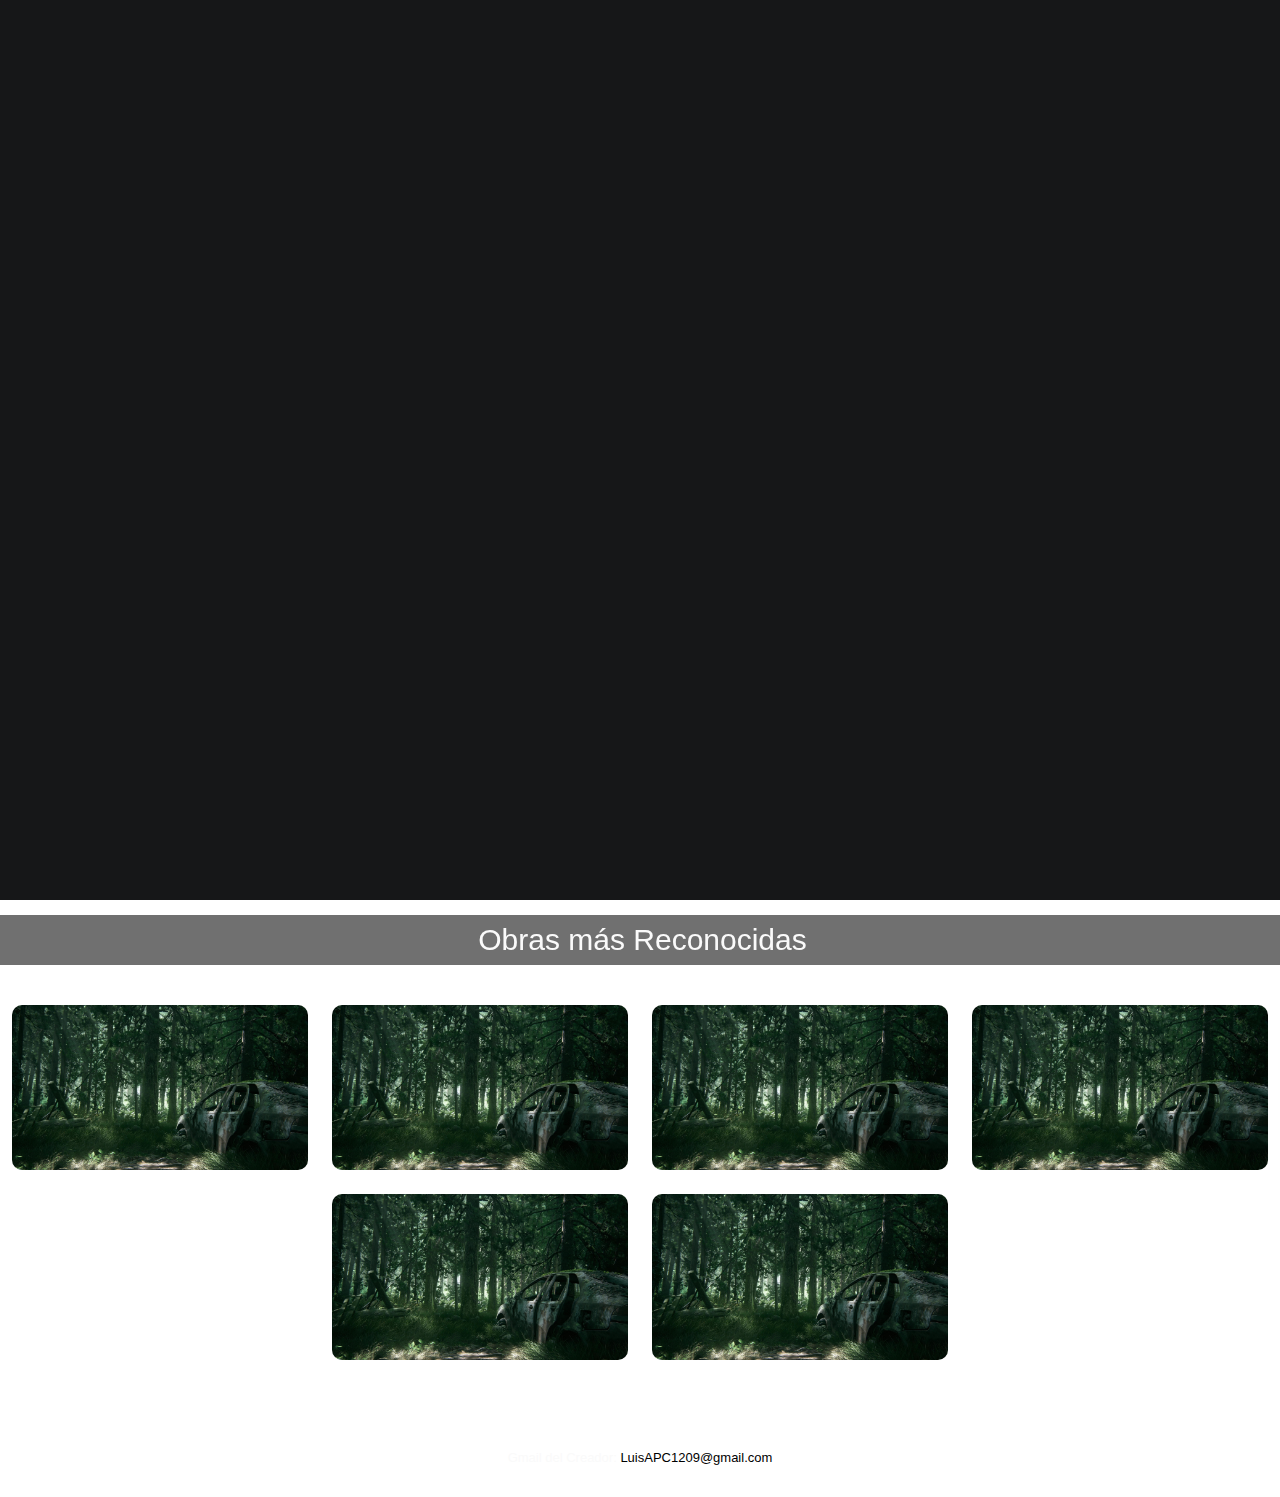
==== index.html @ 11286f30 "galeria 80/100" ====
<!DOCTYPE html>
<html lang="en">

<head>
  <meta charset="utf-8">
  <meta content="width=device-width, initial-scale=1.0" name="viewport">

  <title>Tomy P Miller</title>
  <meta content="" name="description">
  <meta content="" name="keywords">

  <!-- Favicons -->
  <link href="img/favicon.jpg" rel="icon">

  <!-- Google Fonts -->
  <link rel="preconnect" href="https://fonts.googleapis.com">
  <link rel="preconnect" href="https://fonts.gstatic.com" crossorigin>
  <link href="https://fonts.googleapis.com/css2?family=Open+Sans:ital,wght@0,300;0,400;0,500;0,600;0,700;1,300;1,400;1,600;1,700&family=Inter:ital,wght@0,300;0,400;0,500;0,600;0,700;1,300;1,400;1,500;1,600;1,700&family=Cardo:ital,wght@0,400;0,700;1,400&display=swap" rel="stylesheet">

  <!-- Vendor CSS Files -->
  <link href="assets/vendor/bootstrap/css/bootstrap.min.css" rel="stylesheet">
  <link href="assets/vendor/bootstrap-icons/bootstrap-icons.css" rel="stylesheet">
  <link href="assets/vendor/swiper/swiper-bundle.min.css" rel="stylesheet">
  <link href="assets/vendor/glightbox/css/glightbox.min.css" rel="stylesheet">
  <link href="assets/vendor/aos/aos.css" rel="stylesheet">

  <!-- Template Main CSS File -->
  <link href="assets/css/main.css" rel="stylesheet">


</head>

<body>

  <!-- ======= Header ======= -->
  <header id="header" class="header d-flex align-items-center fixed-top">
    <div class="container-fluid d-flex align-items-center justify-content-between">

      <a href="index.html" class="logo d-flex align-items-center  me-auto me-lg-0">
        <i class="bi bi-camera"></i>
        <h1>Tomy Prado Miller</h1>
      </a>

      <!-- navbar -->
      <nav id="navbar" class="navbar">
        <ul>
          <li><a href="sample-inner-page.html" class="active">Inicio</a></li>
          <li><a href="about.html">Sobre mí</a></li>
          <li><a href="contact.html">Contacto</a></li>
        </ul>
      </nav>
      <!-- fin navbar -->

      <div class="header-social-links">
        <a href="#" class="twitter"><i class="bi bi-twitter"></i></a>
        <a href="#" class="facebook"><i class="bi bi-facebook"></i></a>
        <a href="#" class="instagram"><i class="bi bi-instagram"></i></a>
        <a href="#" class="linkedin"><i class="bi bi-linkedin"></i></i></a>
      </div>
      <i class="mobile-nav-toggle mobile-nav-show bi bi-list"></i>
      

    </div>
  </header>
  <!-- End Header -->

  <main id="main" data-aos="fade" data-aos-delay="1500">

      <!-- ======= Hero Section ======= -->
  <section id="hero" class="hero d-flex flex-column justify-content-center align-items-center">
    <div class="container">
      <div class="row justify-content-center">
        <div class="col-lg-6 text-center">
          <h2>Soy <span>Tomy Miller</span> un fotografo profesional del Condado de Jackson</h2>
          <a href="contact.html" class="btn-get-started">Ver mi Contacto</a>
        </div>
      </div>
    </div>
  </section>
  <!-- End Hero Section -->
  <br>
  <div class="block-link">
    Galería
  </div>


  <!-- cards con imagenes -->

  <section id="gallery" class="gallery">
    <div class="container-fluid">

      <div class="row gy-4 justify-content-center">

        <div class="col-xl-3 col-lg-4 col-md-6">
          <div class="gallery-item h-100">
            <img src="img/fotos/1.jpg" class="img-fluid" alt="">
            <div class="gallery-links d-flex align-items-center justify-content-center">
              <a href="assets/img/gallery/gallery-1.jpg" title="Gallery 1" class="glightbox preview-link"><h2>Naturaleza</h2></a>
              <a href="gallery-single.html" class="details-link"><i class="bi bi-link-45deg"></i></a>
            </div>
          </div>
        </div>
        <!-- End Gallery Item -->
        
        <div class="col-xl-3 col-lg-4 col-md-6">
          <div class="gallery-item h-100">
            <img src="img/fotos/tlou.jpeg" class="img-fluid" alt="">
            <div class="gallery-links d-flex align-items-center justify-content-center">
              <a href="assets/img/gallery/gallery-1.jpg" title="Gallery 1" class="glightbox preview-link"><h2>Personas</h2></a>
              <a href="gallery-single.html" class="details-link"><i class="bi bi-link-45deg"></i></a>
            </div>
          </div>
        </div>
        <!-- End Gallery Item -->

        <div class="col-xl-3 col-lg-4 col-md-6">
          <div class="gallery-item h-100">
            <img src="img/fotos/4.jpg" class="img-fluid" alt="">
            <div class="gallery-links d-flex align-items-center justify-content-center">
              <a href="assets/img/gallery/gallery-1.jpg" title="Gallery 1" class="glightbox preview-link"><h2>Arquitectura</h2></a>
              <a href="gallery-single.html" class="details-link"><i class="bi bi-link-45deg"></i></a>
            </div>
          </div>
        </div>
        <!-- End Gallery Item -->


        <div class="col-xl-3 col-lg-4 col-md-6">
          <div class="gallery-item h-100">
            <img src="img/fotos/animal.png" class="img-fluid" alt="">
            <div class="gallery-links d-flex align-items-center justify-content-center">
              <a href="assets/img/gallery/gallery-1.jpg" title="Gallery 1" class="glightbox preview-link"><h2>Animales</h2></a>
              <a href="gallery-single.html" class="details-link"><i class="bi bi-link-45deg"></i></a>
            </div>
          </div>
        </div>
        <!-- End Gallery Item -->

        <div class="col-xl-3 col-lg-4 col-md-6">
          <div class="gallery-item h-100">
            <img src="img/fotos/deporte.jpg" class="img-fluid" alt="">
            <div class="gallery-links d-flex align-items-center justify-content-center">
              <a href="assets/img/gallery/gallery-1.jpg" title="Gallery 1" class="glightbox preview-link"><h2>Deportes</h2></a>
              <a href="gallery-single.html" class="details-link"><i class="bi bi-link-45deg"></i></a>
            </div>
          </div>
        </div>
        <!-- End Gallery Item -->

        <div class="col-xl-3 col-lg-4 col-md-6">
          <div class="gallery-item h-100">
            <img src="img/fotos/3.jpg" class="img-fluid" alt="">
            <div class="gallery-links d-flex align-items-center justify-content-center">
              <a href="assets/img/gallery/gallery-1.jpg" title="Gallery 1" class="glightbox preview-link"><h2>Viajes</h2></a>
              <a href="gallery-single.html" class="details-link"><i class="bi bi-link-45deg"></i></a>
            </div>
          </div>
        </div>
        <!-- End Gallery Item -->

        <div class="col-xl-3 col-lg-4 col-md-6">
          <div class="gallery-item h-100">
            <img src="img/fotos/2.png" class="img-fluid" alt="">
            <div class="gallery-links d-flex align-items-center justify-content-center">
              <a href="assets/img/gallery/gallery-1.jpg" title="Gallery 1" class="glightbox preview-link"><h2>Países</h2></a>
              <a href="gallery-single.html" class="details-link"><i class="bi bi-link-45deg"></i></a>
            </div>
          </div>
        </div>
        <!-- End Gallery Item -->

        <div class="col-xl-3 col-lg-4 col-md-6">
          <div class="gallery-item h-100">
            <img src="img/fotos/musica.jpg" class="img-fluid" alt="">
            <div class="gallery-links d-flex align-items-center justify-content-center">
              <a href="assets/img/gallery/gallery-1.jpg" title="Gallery 1" class="glightbox preview-link"><h2>Música</h2></a>
              <a href="gallery-single.html" class="details-link"><i class="bi bi-link-45deg"></i></a>
            </div>
          </div>
        </div>
        <!-- End Gallery Item -->


    </div>
  </section>

  <br>
  <div class="block-link">
    Obras más Reconocidas
  </div>


  <!-- cards con imagenes -->

  <section id="gallery" class="gallery">
    <div class="container-fluid">

      <div class="row gy-4 justify-content-center">

        <div class="col-xl-3 col-lg-4 col-md-6">
          <div class="gallery-item h-100">
            <img src="img/fotos/1.jpg" class="img-fluid" alt="">
            <div class="gallery-links d-flex align-items-center justify-content-center">
              <a href="assets/img/gallery/gallery-1.jpg" title="Gallery 1" class="glightbox preview-link"><h2>Naturaleza</h2></a>
              <a href="gallery-single.html" class="details-link"><i class="bi bi-link-45deg"></i></a>
            </div>
          </div>
        </div>
        <!-- End Gallery Item -->

        <div class="col-xl-3 col-lg-4 col-md-6">
          <div class="gallery-item h-100">
            <img src="img/fotos/1.jpg" class="img-fluid" alt="">
            <div class="gallery-links d-flex align-items-center justify-content-center">
              <a href="assets/img/gallery/gallery-1.jpg" title="Gallery 1" class="glightbox preview-link"><h2>Naturaleza</h2></a>
              <a href="gallery-single.html" class="details-link"><i class="bi bi-link-45deg"></i></a>
            </div>
          </div>
        </div>
        <!-- End Gallery Item -->

        <div class="col-xl-3 col-lg-4 col-md-6">
          <div class="gallery-item h-100">
            <img src="img/fotos/1.jpg" class="img-fluid" alt="">
            <div class="gallery-links d-flex align-items-center justify-content-center">
              <a href="assets/img/gallery/gallery-1.jpg" title="Gallery 1" class="glightbox preview-link"><h2>Naturaleza</h2></a>
              <a href="gallery-single.html" class="details-link"><i class="bi bi-link-45deg"></i></a>
            </div>
          </div>
        </div>
        <!-- End Gallery Item -->


        <div class="col-xl-3 col-lg-4 col-md-6">
          <div class="gallery-item h-100">
            <img src="img/fotos/1.jpg" class="img-fluid" alt="">
            <div class="gallery-links d-flex align-items-center justify-content-center">
              <a href="assets/img/gallery/gallery-1.jpg" title="Gallery 1" class="glightbox preview-link"><h2>Naturaleza</h2></a>
              <a href="gallery-single.html" class="details-link"><i class="bi bi-link-45deg"></i></a>
            </div>
          </div>
        </div>
        <!-- End Gallery Item -->

        <div class="col-xl-3 col-lg-4 col-md-6">
          <div class="gallery-item h-100">
            <img src="img/fotos/1.jpg" class="img-fluid" alt="">
            <div class="gallery-links d-flex align-items-center justify-content-center">
              <a href="assets/img/gallery/gallery-1.jpg" title="Gallery 1" class="glightbox preview-link"><h2>Naturaleza</h2></a>
              <a href="gallery-single.html" class="details-link"><i class="bi bi-link-45deg"></i></a>
            </div>
          </div>
        </div>
        <!-- End Gallery Item -->

        <div class="col-xl-3 col-lg-4 col-md-6">
          <div class="gallery-item h-100">
            <img src="img/fotos/1.jpg" class="img-fluid" alt="">
            <div class="gallery-links d-flex align-items-center justify-content-center">
              <a href="assets/img/gallery/gallery-1.jpg" title="Gallery 1" class="glightbox preview-link"><h2>Naturaleza</h2></a>
              <a href="gallery-single.html" class="details-link"><i class="bi bi-link-45deg"></i></a>
            </div>
          </div>
        </div>
        <!-- End Gallery Item -->


    </div>
  </section>





  <!-- fincards con imagenes -->
  </main><!-- End #main -->

  <!-- ======= Footer ======= -->
  <footer id="footer" class="footer">
    <div class="container">
      <div class="copyright">
        &copy; Copyright <strong><span>Luis Prado</span></strong>. All Rights Reserved
      </div>
      <div class="credits">
       
        Gmail del Creador: <a href="https://mail.google.com/mail/u/0/#inbox">LuisAPC1209@gmail.com</a>
      </div>
    </div>
  </footer>
  <!-- End Footer -->

  <a href="#" class="scroll-top d-flex align-items-center justify-content-center"><i class="bi bi-arrow-up-short"></i></a>

  <div id="preloader">
    <div class="line"></div>
  </div>

  <!-- Vendor JS Files -->
  <script src="assets/vendor/bootstrap/js/bootstrap.bundle.min.js"></script>
  <script src="assets/vendor/swiper/swiper-bundle.min.js"></script>
  <script src="assets/vendor/glightbox/js/glightbox.min.js"></script>
  <script src="assets/vendor/aos/aos.js"></script>
  <script src="assets/vendor/php-email-form/validate.js"></script>

  <!-- Template Main JS File -->
  <script src="assets/js/main.js"></script>

</body>

</html>
---- assets/css/main.css ----
* { 
  margin: 0;
  padding: 0;
  box-sizing: border-box;
  font-family: 'Poppins', sans-serif;
}



/* Fonts */
:root {
  --font-default: "Open Sans", system-ui, -apple-system, "Segoe UI", Roboto, "Helvetica Neue", Arial, "Noto Sans", "Liberation Sans", sans-serif, "Apple Color Emoji", "Segoe UI Emoji", "Segoe UI Symbol", "Noto Color Emoji";
  --font-primary: "Inter", sans-serif;
  --font-secondary: "Cardo", sans-serif;
}

/* Colors */
:root {
  --color-default: #fafafa;
  --color-primary: #27a776;
  --color-secondary: #161718;
}

/* Smooth scroll behavior */
:root {
  scroll-behavior: smooth;
}

/*--------------------------------------------------------------
# General
--------------------------------------------------------------*/
body {
  font-family: var(--font-default);
  color: var(--color-default);
background-image: url('https://i.pinimg.com/originals/b1/7c/e1/b17ce1674f43b558a55ddbb339c5fb97.jpg');  
  background-size: cover;
  background-attachment: fixed;
 
}

a {
  color: black;
  text-decoration: none;
}

a:hover {
  color: rgb(90, 90, 90);
  text-decoration: none;
}

h1,
h2,
h3,
h4,
h5,
h6 {
  font-family: var(--font-primary);
}

/*--------------------------------------------------------------
# Sections & Section Header
--------------------------------------------------------------*/
.section-header {
  padding-bottom: 40px;
}

.section-header h2 {
  font-size: 14px;
  font-weight: 500;
  padding: 0;
  line-height: 1px;
  margin: 0 0 5px 0;
  letter-spacing: 2px;
  text-transform: uppercase;
  color: rgba(255, 255, 255, 0.6);
  font-family: var(--font-primary);
}

.section-header h2::after {
  content: "";
  width: 120px;
  height: 1px;
  display: inline-block;
  background: #5bd9a9;
  margin: 4px 10px;
}

.section-header p {
  margin: 0;
  margin: 0;
  font-size: 36px;
  font-weight: 700;
  font-family: var(--font-secondary);
  color: #fff;
}

/*--------------------------------------------------------------
# Page Header
--------------------------------------------------------------*/
.page-header {
  padding: 120px 0 60px 0;
  min-height: 30vh;
  position: relative;
}

.page-header h2 {
  font-size: 56px;
  font-weight: 500;
  color: #fff;
  font-family: var(--font-secondary);
}

@media (max-width: 768px) {
  .page-header h2 {
    font-size: 36px;
  }
}

.page-header p {
  color: rgba(255, 255, 255, 0.8);
}

.page-header .cta-btn {
  font-family: var(--font-primary);
  font-weight: 400;
  font-size: 14px;
  display: inline-block;
  padding: 12px 40px;
  border-radius: 4px;
  letter-spacing: 1px;
  text-transform: uppercase;
  transition: 0.3s;
  color: #fff;
  background: var(--color-primary);
}

.page-header .cta-btn:hover {
  background: #2cbc85;
}

/*--------------------------------------------------------------
# Scroll top button
--------------------------------------------------------------*/
.scroll-top {
  position: fixed;
  visibility: hidden;
  opacity: 0;
  right: 15px;
  bottom: -15px;
  z-index: 99999;
  background: var(--color-primary);
  width: 44px;
  height: 44px;
  border-radius: 50px;
  transition: all 0.4s;
}

.scroll-top i {
  font-size: 24px;
  color: #fff;
  line-height: 0;
}

.scroll-top:hover {
  background: rgba(39, 167, 118, 0.8);
  color: #fff;
}

.scroll-top.active {
  visibility: visible;
  opacity: 1;
  bottom: 15px;
}

/*--------------------------------------------------------------
# Preloader
--------------------------------------------------------------*/
#preloader {
  display: flex;
  position: fixed;
  inset: 0;
  width: 100%;
  height: 100vh;
  z-index: 99999;
}

#preloader:before,
#preloader:after {
  content: "";
  background-color: var(--color-secondary);
  position: absolute;
  inset: 0;
  width: 50%;
  height: 100%;
  transition: all 0.3s ease 0s;
  z-index: -1;
}

#preloader:after {
  left: auto;
  right: 0;
}

#preloader .line {
  position: relative;
  overflow: hidden;
  margin: auto;
  width: 1px;
  height: 280px;
  transition: all 0.8s ease 0s;
}

#preloader .line:before {
  content: "";
  position: absolute;
  background-color: #fff;
  left: 0;
  top: 50%;
  width: 1px;
  height: 0%;
  transform: translateY(-50%);
  -webkit-animation: lineincrease 1000ms ease-in-out 0s forwards;
  animation: lineincrease 1000ms ease-in-out 0s forwards;
}

#preloader .line:after {
  content: "";
  position: absolute;
  background-color: #999;
  left: 0;
  top: 0;
  width: 1px;
  height: 100%;
  transform: translateY(-100%);
  -webkit-animation: linemove 1200ms linear 0s infinite;
  animation: linemove 1200ms linear 0s infinite;
  -webkit-animation-delay: 2000ms;
  animation-delay: 2000ms;
}

#preloader.loaded .line {
  opacity: 0;
  height: 100% !important;
}

#preloader.loaded .line:after {
  opacity: 0;
}

#preloader.loaded:before,
#preloader.loaded:after {
  -webkit-animation: preloaderfinish 300ms ease-in-out 500ms forwards;
  animation: preloaderfinish 300ms ease-in-out 500ms forwards;
}

@-webkit-keyframes lineincrease {
  0% {
    height: 0%;
  }

  100% {
    height: 100%;
  }
}

@keyframes lineincrease {
  0% {
    height: 0%;
  }

  100% {
    height: 100%;
  }
}

@-webkit-keyframes linemove {
  0% {
    transform: translateY(200%);
  }

  100% {
    transform: translateY(-100%);
  }
}

@keyframes linemove {
  0% {
    transform: translateY(200%);
  }

  100% {
    transform: translateY(-100%);
  }
}

@-webkit-keyframes preloaderfinish {
  0% {
    width: 5 0%;
  }

  100% {
    width: 0%;
  }
}

@keyframes preloaderfinish {
  0% {
    width: 5 0%;
  }

  100% {
    width: 0%;
  }
}

/*--------------------------------------------------------------
# Header
--------------------------------------------------------------*/
.header {
  transition: all 0.5s;
  z-index: 997;
  padding: 30px 0;
  background-color: #000000;
}

.header .logo {
  transition: 0.3s;
  color: #27a776;
}

.header .logo img {
  max-height: 40px;
  margin-right: 8px;
}

.header .logo h1 {
  font-size: 32px;
  margin: 0;
  font-weight: 400;
  color: #fff;
  font-family: var(--font-secondary);
}

.header .logo i {
  font-size: 32px;
  margin-right: 8px;
  line-height: 0;
}

@media (max-width: 575px) {
  .header .logo h1 {
    font-size: 26px;
  }

  .header .logo i {
    font-size: 24px;
  }
}

.header .header-social-links {
  padding-right: 15px;
}

.header .header-social-links a {
  color: rgba(255, 255, 255, 0.5);
  padding-left: 15px;
  display: inline-block;
  line-height: 0px;
  transition: 0.3s;
  font-size: 16px;
}

.header .header-social-links a:hover {
  color: #fff;
}

@media (max-width: 575px) {
  .header .header-social-links a {
    padding-left: 5px;
  }
}

/*--------------------------------------------------------------
# Desktop Navigation
--------------------------------------------------------------*/
@media (min-width: 1280px) {
  .navbar {
    padding: 0;
  }

  .navbar ul {
    margin: 0;
    padding: 0;
    display: flex;
    list-style: none;
    align-items: center;
  }

  .navbar li {
    position: relative;
  }

  .navbar a,
  .navbar a:focus {
    display: flex;
    align-items: center;
    justify-content: space-between;
    padding: 10px 0 10px 30px;
    font-family: var(--font-primary);
    text-transform: uppercase;
    letter-spacing: 1px;
    font-size: 13px;
    font-weight: 400;
    color: rgba(255, 255, 255, 0.5);
    white-space: nowrap;
    transition: 0.3s;
  }

  .navbar a i,
  .navbar a:focus i {
    font-size: 12px;
    line-height: 0;
    margin-left: 5px;
  }

  .navbar a:hover,
  .navbar .active,
  .navbar .active:focus,
  .navbar li:hover>a {
    color: #fff;
  }

  .navbar .dropdown ul {
    display: block;
    position: absolute;
    left: 14px;
    top: calc(100% + 30px);
    margin: 0;
    padding: 10px 0;
    z-index: 99;
    opacity: 0;
    visibility: hidden;
    background: var(--color-secondary);
    transition: 0.3s;
    border-radius: 4px;
  }

  .navbar .dropdown ul li {
    min-width: 200px;
  }

  .navbar .dropdown ul a {
    padding: 10px 20px;
    font-size: 15px;
    text-transform: none;
    font-weight: 400;
  }

  .navbar .dropdown ul a i {
    font-size: 12px;
  }

  .navbar .dropdown ul a:hover,
  .navbar .dropdown ul .active:hover,
  .navbar .dropdown ul li:hover>a {
    color: #fff;
  }

  .navbar .dropdown:hover>ul {
    opacity: 1;
    top: 100%;
    visibility: visible;
  }

  .navbar .dropdown .dropdown ul {
    top: 0;
    left: calc(100% - 30px);
    visibility: hidden;
  }

  .navbar .dropdown .dropdown:hover>ul {
    opacity: 1;
    top: 0;
    left: 100%;
    visibility: visible;
  }
}

@media (min-width: 1280px) and (max-width: 1366px) {
  .navbar .dropdown .dropdown ul {
    left: -90%;
  }

  .navbar .dropdown .dropdown:hover>ul {
    left: -100%;
  }
}

@media (min-width: 1280px) {

  .mobile-nav-show,
  .mobile-nav-hide {
    display: none;
  }
}

/*--------------------------------------------------------------
# Mobile Navigation
--------------------------------------------------------------*/
@media (max-width: 1279px) {
  .navbar {
    position: fixed;
    top: 0;
    right: -100%;
    width: 100%;
    max-width: 400px;
    bottom: 0;
    transition: 0.3s;
    z-index: 9997;
  }

  .navbar ul {
    position: absolute;
    inset: 0;
    padding: 50px 0 10px 0;
    margin: 0;
    background: rgba(0, 0, 0, 0.9);
    overflow-y: auto;
    transition: 0.3s;
    z-index: 9998;
  }

  .navbar a,
  .navbar a:focus {
    display: flex;
    align-items: center;
    justify-content: space-between;
    padding: 10px 20px;
    font-family: var(--font-primary);
    font-size: 13px;
    text-transform: uppercase;
    font-weight: 400;
    color: rgba(255, 255, 255, 0.5);
    letter-spacing: 1px;
    white-space: nowrap;
    transition: 0.3s;
  }

  .navbar a i,
  .navbar a:focus i {
    font-size: 12px;
    line-height: 0;
    margin-left: 5px;
  }

  .navbar a:hover,
  .navbar .active,
  .navbar .active:focus,
  .navbar li:hover>a {
    color: #fff;
  }

  .navbar .dropdown ul,
  .navbar .dropdown .dropdown ul {
    position: static;
    display: none;
    padding: 10px 0;
    margin: 10px 20px;
    transition: all 0.5s ease-in-out;
    border: 1px solid black;
  }

  .navbar .dropdown>.dropdown-active,
  .navbar .dropdown .dropdown>.dropdown-active {
    display: block;
  }

  .mobile-nav-show {
    color: #fff;
    font-size: 28px;
    cursor: pointer;
    line-height: 0;
    transition: 0.5s;
    z-index: 9999;
    margin: 0 10px 0 10px;
  }

  .mobile-nav-hide {
    color: #fff;
    font-size: 32px;
    cursor: pointer;
    line-height: 0;
    transition: 0.5s;
    position: fixed;
    right: 20px;
    top: 20px;
    z-index: 9999;
  }

  .mobile-nav-active {
    overflow: hidden;
  }

  .mobile-nav-active .navbar {
    right: 0;
  }

  .mobile-nav-active .navbar:before {
    content: "";
    position: fixed;
    inset: 0;
    background: rgba(22, 23, 24, 0.8);
    z-index: 9996;
  }
}

/*--------------------------------------------------------------
# About Section
--------------------------------------------------------------*/
.about .content h2 {
  font-weight: 700;
  font-size: 24px;
  color: var(--color-primary);
}

.about .content ul {
  list-style: none;
  padding: 0;
}

.about .content ul li {
  margin-bottom: 20px;
  display: flex;
  align-items: center;
}

.about .content ul strong {
  margin-right: 10px;
}

.about .content ul i {
  font-size: 16px;
  margin-right: 5px;
  color: var(--color-primary);
  line-height: 0;
}

/*--------------------------------------------------------------
# Testimonials Section
--------------------------------------------------------------*/
.testimonials {
  margin-top: 80px;
}

.testimonials .testimonial-item {
  box-sizing: content-box;
  padding: 30px;
  margin: 40px 30px;
  background: var(--color-secondary);
  min-height: 320px;
  display: flex;
  flex-direction: column;
  text-align: center;
  transition: 0.3s;
}

.testimonials .testimonial-item .stars {
  margin-bottom: 15px;
}

.testimonials .testimonial-item .stars i {
  color: #ffc107;
  margin: 0 1px;
}

.testimonials .testimonial-item .testimonial-img {
  width: 90px;
  border-radius: 50%;
  border: 5px solid #474a4d;
  margin: 0 auto;
}

.testimonials .testimonial-item h3 {
  font-size: 18px;
  font-weight: bold;
  margin: 10px 0 5px 0;
  color: #fff;
}

.testimonials .testimonial-item h4 {
  font-size: 14px;
  color: rgba(255, 255, 255, 0.5);
  margin: 0;
}

.testimonials .testimonial-item p {
  font-style: italic;
  margin: 0 auto 15px auto;
}

.testimonials .swiper-pagination {
  margin-top: 20px;
  position: relative;
}

.testimonials .swiper-pagination .swiper-pagination-bullet {
  width: 12px;
  height: 12px;
  background-color: rgba(255, 255, 255, 0.2);
  opacity: 1;
}

.testimonials .swiper-pagination .swiper-pagination-bullet-active {
  background-color: rgba(255, 255, 255, 0.5);
}

.testimonials .swiper-slide {
  opacity: 0.3;
}

@media (max-width: 1199px) {
  .testimonials .swiper-slide-active {
    opacity: 1;
  }

  .testimonials .swiper-pagination {
    margin-top: 0;
  }

  .testimonials .testimonial-item {
    margin: 40px 20px;
  }
}

@media (min-width: 1200px) {
  .testimonials .swiper-slide-next {
    opacity: 1;
    transform: scale(1.12);
  }
}

/*--------------------------------------------------------------
# Pricing Section
--------------------------------------------------------------*/



.gallery {
  margin-top: 40px;
}

.gallery .gallery-item {
  position: relative;
  overflow: hidden;
  border-radius: 10px;
}

.gallery .gallery-item img {
  transition: 0.3s;
}

.gallery .gallery-links {
  position: absolute;
  inset: 0;
  opacity: 0;
  transition: all ease-in-out 0.3s;
  background: rgba(0, 0, 0, 0.6);
  z-index: 3;
}

.gallery .gallery-links .preview-link,
.gallery .gallery-links .details-link {
  font-size: 20px;
  color: rgba(255, 255, 255, 0.5);
  transition: 0.3s;
  line-height: 1.2;
  margin: 30px 8px 0 8px;
}

.gallery .gallery-links .preview-link:hover,
.gallery .gallery-links .details-link:hover {
  color: #fff;
}

.gallery .gallery-links .details-link {
  font-size: 30px;
  line-height: 0;
}

.gallery .gallery-item:hover .gallery-links {
  opacity: 1;
}

.gallery .gallery-item:hover .preview-link,
.gallery .gallery-item:hover .details-link {
  margin-top: 0;
}

.gallery .gallery-item:hover img {
  transform: scale(1.1);
}

.glightbox-clean .gslide-description {
  background: #222425;
}

.glightbox-clean .gslide-title {
  color: rgba(255, 255, 255, 0.8);
  margin: 0;
}





/*--------------------------------------------------------------
# Gallery Single Section
--------------------------------------------------------------*/
.gallery-single .portfolio-details-slider img {
  width: 100%;
}

.gallery-single .portfolio-details-slider .swiper-pagination .swiper-pagination-bullet {
  width: 12px;
  height: 12px;
  background-color: rgba(255, 255, 255, 0.7);
  opacity: 1;
}

.gallery-single .portfolio-details-slider .swiper-pagination .swiper-pagination-bullet-active {
  background-color: var(--color-primary);
}

.gallery-single .swiper-button-prev,
.gallery-single .swiper-button-next {
  width: 48px;
  height: 48px;
}

.gallery-single .swiper-button-prev:after,
.gallery-single .swiper-button-next:after {
  color: rgba(255, 255, 255, 0.8);
  background-color: rgba(0, 0, 0, 0.2);
  font-size: 24px;
  border-radius: 50%;
  width: 48px;
  height: 48px;
  display: flex;
  align-items: center;
  justify-content: center;
  transition: 0.3s;
}

.gallery-single .swiper-button-prev:hover:after,
.gallery-single .swiper-button-next:hover:after {
  background-color: rgba(0, 0, 0, 0.6);
}

@media (max-width: 575px) {

  .gallery-single .swiper-button-prev,
  .gallery-single .swiper-button-next {
    display: none;
  }
}

.gallery-single .portfolio-info h3 {
  font-size: 22px;
  font-weight: 700;
  margin-bottom: 20px;
  padding-bottom: 20px;
  position: relative;
  font-family: var(--font-secondary);
}

.gallery-single .portfolio-info h3:after {
  content: "";
  position: absolute;
  display: block;
  width: 50px;
  height: 3px;
  background: var(--color-primary);
  left: 0;
  bottom: 0;
}

.gallery-single .portfolio-info ul {
  list-style: none;
  padding: 0;
  font-size: 15px;
}

.gallery-single .portfolio-info ul li {
  display: flex;
  flex-direction: column;
  padding-bottom: 15px;
}

.gallery-single .portfolio-info ul strong {
  text-transform: uppercase;
  font-weight: 400;
  color: #6b7075;
  font-size: 14px;
}

.gallery-single .portfolio-info .btn-visit {
  padding: 8px 40px;
  background: var(--color-primary);
  color: #fff;
  border-radius: 50px;
  transition: 0.3s;
}

.gallery-single .portfolio-info .btn-visit:hover {
  background: #2cbc85;
}

.gallery-single .portfolio-description h2 {
  font-size: 26px;
  font-weight: 700;
  margin-bottom: 20px;
  color: #fff;
  font-family: var(--font-secondary);
}

.gallery-single .portfolio-description p {
  padding: 0;
}

.gallery-single .portfolio-description .testimonial-item {
  padding: 30px 30px 0 30px;
  position: relative;
  background: var(--color-secondary);
  height: 100%;
  margin-bottom: 50px;
}

.gallery-single .portfolio-description .testimonial-item .testimonial-img {
  width: 90px;
  border-radius: 50px;
  border: 6px solid #2e3133;
  float: left;
  margin: 0 10px 0 0;
}

.gallery-single .portfolio-description .testimonial-item h3 {
  font-size: 18px;
  font-weight: bold;
  margin: 15px 0 5px 0;
  padding-top: 20px;
}

.gallery-single .portfolio-description .testimonial-item h4 {
  font-size: 14px;
  color: rgba(255, 255, 255, 0.6);
  margin: 0;
}

.gallery-single .portfolio-description .testimonial-item .quote-icon-left,
.gallery-single .portfolio-description .testimonial-item .quote-icon-right {
  color: #5bd9a9;
  font-size: 26px;
  line-height: 0;
}

.gallery-single .portfolio-description .testimonial-item .quote-icon-left {
  display: inline-block;
  left: -5px;
  position: relative;
}

.gallery-single .portfolio-description .testimonial-item .quote-icon-right {
  display: inline-block;
  right: -5px;
  position: relative;
  top: 10px;
  transform: scale(-1, -1);
}

.gallery-single .portfolio-description .testimonial-item p {
  font-style: italic;
  margin: 0 0 15px 0 0 0;
  padding: 0;
}

/*--------------------------------------------------------------
# Services Section
--------------------------------------------------------------*/
.services .service-item {
  padding: 50px 30px;
  transition: all ease-in-out 0.4s;
  background: var(--color-secondary);
  height: 100%;
  overflow: hidden;
  z-index: 1;
}

.services .service-item:before {
  content: "";
  position: absolute;
  background: #1d1f20;
  top: -200px;
  transition: all 0.3s;
  z-index: -1;
}

.services .service-item i {
  background: var(--color-primary);
  color: #fff;
  font-size: 24px;
  transition: 0.3s;
  display: flex;
  align-items: center;
  justify-content: center;
  width: 56px;
  height: 56px;
  border-radius: 50%;
}

.services .service-item h4 {
  font-weight: 600;
  margin: 15px 0 0 0;
  transition: 0.3s;
  font-size: 20px;
}

.services .service-item h4 a {
  color: #fff;
}

.services .service-item p {
  line-height: 24px;
  font-size: 14px;
  margin: 15px 0 0 0;
}

.services .service-item:hover:before {
  background: var(--color-primary);
  right: 0;
  top: 0;
  width: 100%;
  height: 100%;
  border-radius: 0px;
}

.services .service-item:hover h4 a,
.services .service-item:hover p {
  color: #fff;
}

.services .service-item:hover i {
  background: #fff;
  color: var(--color-primary);
}

/*--------------------------------------------------------------
# Pricing Section
--------------------------------------------------------------*/
.pricing {
  margin-top: 80px;
}

.pricing .pricing-item {
  border-bottom: 1px dashed #474a4d;
  width: 100%;
  height: 100%;
  padding: 0 0 15px 0;
}

.pricing .pricing-item h3 {
  margin: 0;
  font-size: 18px;
  font-weight: 500;
  color: rgba(255, 255, 255, 0.6);
}

.pricing .pricing-item h4 {
  margin: 0;
  font-size: 16px;
}

/*--------------------------------------------------------------
# Contact Section
--------------------------------------------------------------*/
.contact .info-item+.info-item {
  margin-top: 40px;
}

.contact .info-item i {
  font-size: 20px;
  color: var(--color-primary);
  float: left;
  width: 44px;
  height: 44px;
  background: #222425;
  display: flex;
  justify-content: center;
  align-items: center;
  border-radius: 50px;
  transition: all 0.3s ease-in-out;
  margin-right: 15px;
}

.contact .info-item h4 {
  padding: 0;
  font-size: 20px;
  font-weight: 600;
  margin-bottom: 5px;
  color: rgba(255, 255, 255, 0.5);
}

.contact .info-item p {
  padding: 0;
  margin-bottom: 0;
  font-size: 14px;
  color: #fff;
}

.contact .info-item:hover i {
  background: var(--color-primary);
  color: #fff;
}

.contact .php-email-form {
  width: 100%;
}

.contact .php-email-form .form-group {
  padding-bottom: 8px;
}

.contact .php-email-form .error-message {
  display: none;
  color: #fff;
  background: #df1529;
  text-align: left;
  padding: 15px;
  font-weight: 600;
}

.contact .php-email-form .error-message br+br {
  margin-top: 25px;
}

.contact .php-email-form .sent-message {
  display: none;
  color: #fff;
  background: var(--color-primary);
  text-align: center;
  padding: 15px;
  font-weight: 600;
}

.contact .php-email-form .loading {
  display: none;
  background: var(--color-secondary);
  text-align: center;
  padding: 15px;
  color: rgba(255, 255, 255, 0.6);
}

.contact .php-email-form .loading:before {
  content: "";
  display: inline-block;
  border-radius: 50%;
  width: 24px;
  height: 24px;
  margin: 0 10px -6px 0;
  border: 3px solid var(--color-primary);
  border-top-color: var(--color-secondary);
  -webkit-animation: animate-loading 1s linear infinite;
  animation: animate-loading 1s linear infinite;
}

.contact .php-email-form input,
.contact .php-email-form textarea {
  border-radius: 4px;
  box-shadow: none;
  font-size: 14px;
  background-color: var(--color-secondary);
  border: 1px solid #2e3133;
  color: #fff;
}

.contact .php-email-form input {
  height: 44px;
}

.contact .php-email-form textarea {
  padding: 10px 12px;
}

.contact .php-email-form button[type=submit] {
  background: var(--color-primary);
  border: 0;
  padding: 10px 35px;
  color: #fff;
  transition: 0.4s;
  border-radius: 4px;
}

.contact .php-email-form button[type=submit]:hover {
  background: rgba(39, 167, 118, 0.8);
}

@-webkit-keyframes animate-loading {
  0% {
    transform: rotate(0deg);
  }

  100% {
    transform: rotate(360deg);
  }
}

@keyframes animate-loading {
  0% {
    transform: rotate(0deg);
  }

  100% {
    transform: rotate(360deg);
  }
}

/*--------------------------------------------------------------
# Hero Section
--------------------------------------------------------------*/
.hero {
  width: 100%;
  min-height: 30vh;
  background: #000000b6;
  background-size: cover;
  position: relative;
  padding: 140px 0 60px 0;
}

.hero h2 {
  margin: 0 0 10px 0;
  font-size: 38px;
  font-weight: 700;
  color: #fff;
  font-family: var(--font-secondary);
}

.hero h2 span {
  position: relative;
  z-index: 1;
  padding: 0 5px;
  display: inline-block;
}

.hero h2 span:before {
  content: "";
  position: absolute;
  height: 50%;
  bottom: 0;
  left: 0;
  right: 0;
  background: #2cbc85;
  z-index: -1;
}

.hero p {
  color: rgba(255, 255, 255, 0.6);
  margin-bottom: 30px;
  font-size: 18px;
}

.hero .btn-get-started {
  font-family: var(--font-primary);
  font-weight: 400;
  font-size: 14px;
  display: inline-block;
  padding: 12px 40px;
  border-radius: 4px;
  letter-spacing: 1px;
  text-transform: uppercase;
  transition: 0.3s;
  color: #fff;
  background: var(--color-primary);
}

.hero .btn-get-started:hover {
  background: #2cbc85;
}

@media (max-width: 768px) {
  .hero h2 {
    font-size: 32px;
  }
}


.block-link {
  background:#0000008f;
font-size: 30px;
line-height: 50px;
margin: 0px 0% 4px 0px;
padding-left: 5px;
display: flex;
justify-content: center;
 }

/*--------------------------------------------------------------
# Footer
--------------------------------------------------------------*/
.footer {
  margin-top: 30px;
  padding: 30px 0;
  font-size: 14px;
  border-top: 1px solid rgba(255, 255, 255, 0.15);
}

.footer .copyright {
  text-align: center;
  color: rgba(255, 255, 255, 0.8);
}

.footer .credits {
  padding-top: 6px;
  text-align: center;
  font-size: 13px;
  color: black(255, 255, 255, 0.8);
}
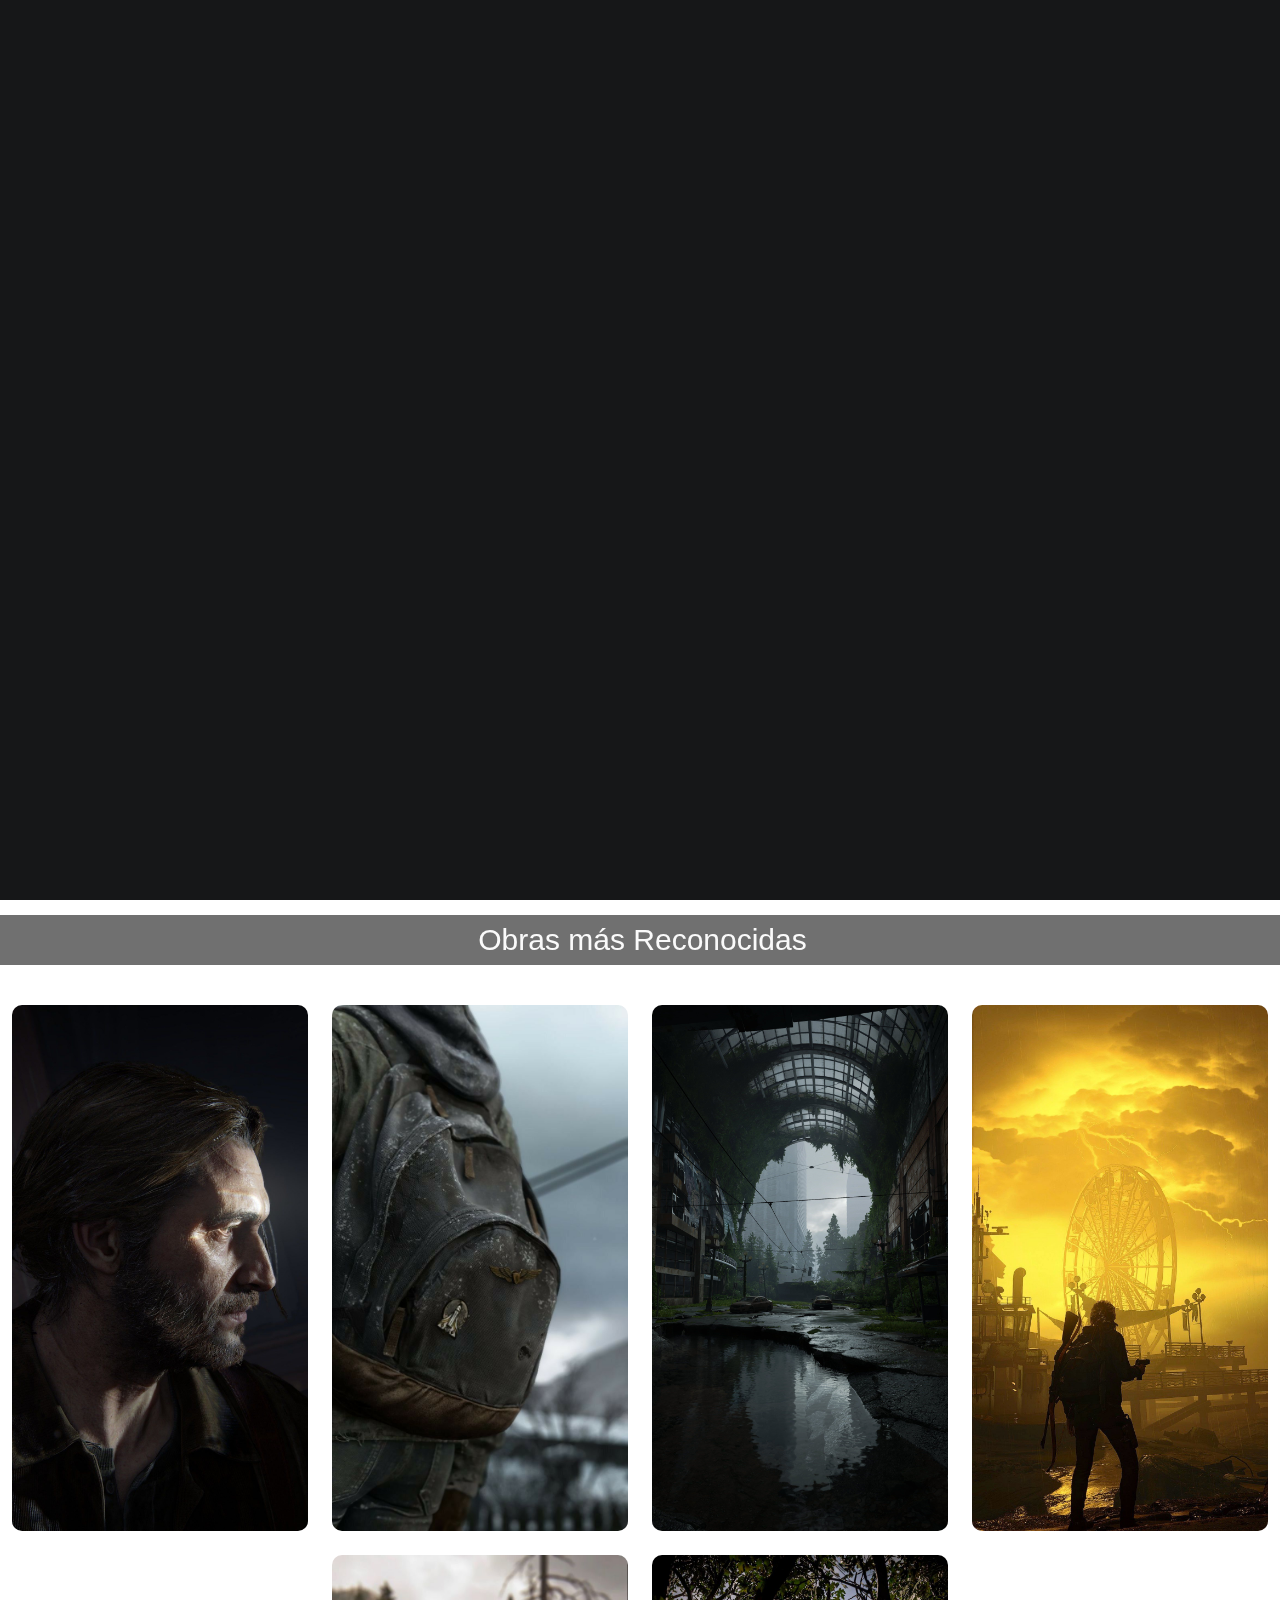
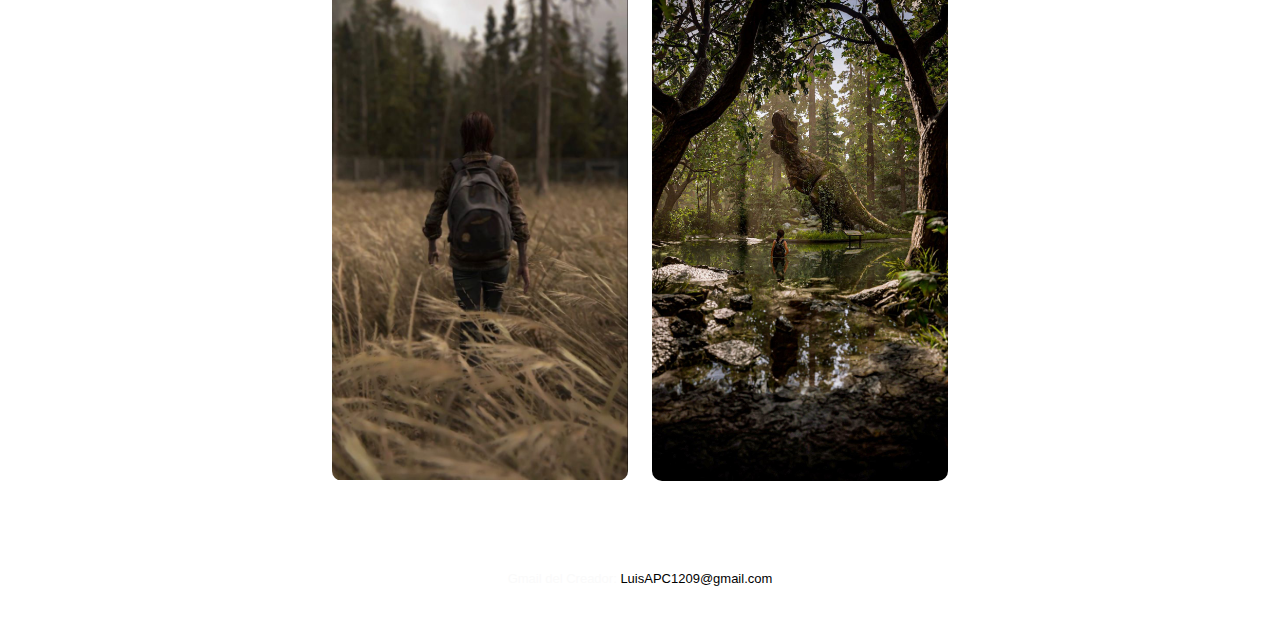
==== commit f4b033aa: "destacadas 90/100" ====
--- a/index.html
+++ b/index.html
@@ -43,8 +43,9 @@
 
       <!-- navbar -->
       <nav id="navbar" class="navbar">
+        
         <ul>
-          <li><a href="sample-inner-page.html" class="active">Inicio</a></li>
+          <li><a href="index.html" class="active">Inicio</a></li>
           <li><a href="about.html">Sobre mí</a></li>
           <li><a href="contact.html">Contacto</a></li>
         </ul>
@@ -95,7 +96,7 @@
           <div class="gallery-item h-100">
             <img src="img/fotos/1.jpg" class="img-fluid" alt="">
             <div class="gallery-links d-flex align-items-center justify-content-center">
-              <a href="assets/img/gallery/gallery-1.jpg" title="Gallery 1" class="glightbox preview-link"><h2>Naturaleza</h2></a>
+              <a href="img/fotos/1.jpg" title="Naturaleza" class="glightbox preview-link"><h2>Naturaleza</h2></a>
               <a href="gallery-single.html" class="details-link"><i class="bi bi-link-45deg"></i></a>
             </div>
           </div>
@@ -106,7 +107,7 @@
           <div class="gallery-item h-100">
             <img src="img/fotos/tlou.jpeg" class="img-fluid" alt="">
             <div class="gallery-links d-flex align-items-center justify-content-center">
-              <a href="assets/img/gallery/gallery-1.jpg" title="Gallery 1" class="glightbox preview-link"><h2>Personas</h2></a>
+              <a href="img/fotos/tlou.jpeg" title="Personas" class="glightbox preview-link"><h2>Personas</h2></a>
               <a href="gallery-single.html" class="details-link"><i class="bi bi-link-45deg"></i></a>
             </div>
           </div>
@@ -117,7 +118,7 @@
           <div class="gallery-item h-100">
             <img src="img/fotos/4.jpg" class="img-fluid" alt="">
             <div class="gallery-links d-flex align-items-center justify-content-center">
-              <a href="assets/img/gallery/gallery-1.jpg" title="Gallery 1" class="glightbox preview-link"><h2>Arquitectura</h2></a>
+              <a href="img/fotos/4.jpg" title="Arquitectura" class="glightbox preview-link"><h2>Arquitectura</h2></a>
               <a href="gallery-single.html" class="details-link"><i class="bi bi-link-45deg"></i></a>
             </div>
           </div>
@@ -129,7 +130,7 @@
           <div class="gallery-item h-100">
             <img src="img/fotos/animal.png" class="img-fluid" alt="">
             <div class="gallery-links d-flex align-items-center justify-content-center">
-              <a href="assets/img/gallery/gallery-1.jpg" title="Gallery 1" class="glightbox preview-link"><h2>Animales</h2></a>
+              <a href="img/fotos/animal.png" title="Animales" class="glightbox preview-link"><h2>Animales</h2></a>
               <a href="gallery-single.html" class="details-link"><i class="bi bi-link-45deg"></i></a>
             </div>
           </div>
@@ -140,7 +141,7 @@
           <div class="gallery-item h-100">
             <img src="img/fotos/deporte.jpg" class="img-fluid" alt="">
             <div class="gallery-links d-flex align-items-center justify-content-center">
-              <a href="assets/img/gallery/gallery-1.jpg" title="Gallery 1" class="glightbox preview-link"><h2>Deportes</h2></a>
+              <a href="img/fotos/deporte.jpg" title="Deportes" class="glightbox preview-link"><h2>Deportes</h2></a>
               <a href="gallery-single.html" class="details-link"><i class="bi bi-link-45deg"></i></a>
             </div>
           </div>
@@ -151,7 +152,7 @@
           <div class="gallery-item h-100">
             <img src="img/fotos/3.jpg" class="img-fluid" alt="">
             <div class="gallery-links d-flex align-items-center justify-content-center">
-              <a href="assets/img/gallery/gallery-1.jpg" title="Gallery 1" class="glightbox preview-link"><h2>Viajes</h2></a>
+              <a href="img/fotos/3.jpg" title="Viajes" class="glightbox preview-link"><h2>Viajes</h2></a>
               <a href="gallery-single.html" class="details-link"><i class="bi bi-link-45deg"></i></a>
             </div>
           </div>
@@ -162,7 +163,7 @@
           <div class="gallery-item h-100">
             <img src="img/fotos/2.png" class="img-fluid" alt="">
             <div class="gallery-links d-flex align-items-center justify-content-center">
-              <a href="assets/img/gallery/gallery-1.jpg" title="Gallery 1" class="glightbox preview-link"><h2>Países</h2></a>
+              <a href="img/fotos/2.png" title="Países" class="glightbox preview-link"><h2>Países</h2></a>
               <a href="gallery-single.html" class="details-link"><i class="bi bi-link-45deg"></i></a>
             </div>
           </div>
@@ -173,7 +174,7 @@
           <div class="gallery-item h-100">
             <img src="img/fotos/musica.jpg" class="img-fluid" alt="">
             <div class="gallery-links d-flex align-items-center justify-content-center">
-              <a href="assets/img/gallery/gallery-1.jpg" title="Gallery 1" class="glightbox preview-link"><h2>Música</h2></a>
+              <a href="img/fotos/musica.jpg" title="Música" class="glightbox preview-link"><h2>Música</h2></a>
               <a href="gallery-single.html" class="details-link"><i class="bi bi-link-45deg"></i></a>
             </div>
           </div>
@@ -199,65 +200,65 @@
 
         <div class="col-xl-3 col-lg-4 col-md-6">
           <div class="gallery-item h-100">
-            <img src="img/fotos/1.jpg" class="img-fluid" alt="">
-            <div class="gallery-links d-flex align-items-center justify-content-center">
-              <a href="assets/img/gallery/gallery-1.jpg" title="Gallery 1" class="glightbox preview-link"><h2>Naturaleza</h2></a>
-              <a href="gallery-single.html" class="details-link"><i class="bi bi-link-45deg"></i></a>
-            </div>
-          </div>
-        </div>
-        <!-- End Gallery Item -->
-
-        <div class="col-xl-3 col-lg-4 col-md-6">
-          <div class="gallery-item h-100">
-            <img src="img/fotos/1.jpg" class="img-fluid" alt="">
-            <div class="gallery-links d-flex align-items-center justify-content-center">
-              <a href="assets/img/gallery/gallery-1.jpg" title="Gallery 1" class="glightbox preview-link"><h2>Naturaleza</h2></a>
-              <a href="gallery-single.html" class="details-link"><i class="bi bi-link-45deg"></i></a>
-            </div>
-          </div>
-        </div>
-        <!-- End Gallery Item -->
-
-        <div class="col-xl-3 col-lg-4 col-md-6">
-          <div class="gallery-item h-100">
-            <img src="img/fotos/1.jpg" class="img-fluid" alt="">
-            <div class="gallery-links d-flex align-items-center justify-content-center">
-              <a href="assets/img/gallery/gallery-1.jpg" title="Gallery 1" class="glightbox preview-link"><h2>Naturaleza</h2></a>
-              <a href="gallery-single.html" class="details-link"><i class="bi bi-link-45deg"></i></a>
-            </div>
-          </div>
-        </div>
-        <!-- End Gallery Item -->
-
-
-        <div class="col-xl-3 col-lg-4 col-md-6">
-          <div class="gallery-item h-100">
-            <img src="img/fotos/1.jpg" class="img-fluid" alt="">
-            <div class="gallery-links d-flex align-items-center justify-content-center">
-              <a href="assets/img/gallery/gallery-1.jpg" title="Gallery 1" class="glightbox preview-link"><h2>Naturaleza</h2></a>
-              <a href="gallery-single.html" class="details-link"><i class="bi bi-link-45deg"></i></a>
-            </div>
-          </div>
-        </div>
-        <!-- End Gallery Item -->
-
-        <div class="col-xl-3 col-lg-4 col-md-6">
-          <div class="gallery-item h-100">
-            <img src="img/fotos/1.jpg" class="img-fluid" alt="">
-            <div class="gallery-links d-flex align-items-center justify-content-center">
-              <a href="assets/img/gallery/gallery-1.jpg" title="Gallery 1" class="glightbox preview-link"><h2>Naturaleza</h2></a>
-              <a href="gallery-single.html" class="details-link"><i class="bi bi-link-45deg"></i></a>
-            </div>
-          </div>
-        </div>
-        <!-- End Gallery Item -->
-
-        <div class="col-xl-3 col-lg-4 col-md-6">
-          <div class="gallery-item h-100">
-            <img src="img/fotos/1.jpg" class="img-fluid" alt="">
-            <div class="gallery-links d-flex align-items-center justify-content-center">
-              <a href="assets/img/gallery/gallery-1.jpg" title="Gallery 1" class="glightbox preview-link"><h2>Naturaleza</h2></a>
+            <img src="img/fotos/5.jpg" class="img-fluid" alt="">
+            <div class="gallery-links d-flex align-items-center justify-content-center">
+              <a href="img/fotos/5.jpg" title="Obras más Reconocidas 01" class="glightbox preview-link"><h2>01</h2></a>
+              <a href="gallery-single.html" class="details-link"><i class="bi bi-link-45deg"></i></a>
+            </div>
+          </div>
+        </div>
+        <!-- End Gallery Item -->
+
+        <div class="col-xl-3 col-lg-4 col-md-6">
+          <div class="gallery-item h-100">
+            <img src="img/fotos/6.jpg" class="img-fluid" alt="">
+            <div class="gallery-links d-flex align-items-center justify-content-center">
+              <a href="img/fotos/6.jpg" title="Obras más Reconocidas 02" class="glightbox preview-link"><h2>02</h2></a>
+              <a href="gallery-single.html" class="details-link"><i class="bi bi-link-45deg"></i></a>
+            </div>
+          </div>
+        </div>
+        <!-- End Gallery Item -->
+
+        <div class="col-xl-3 col-lg-4 col-md-6">
+          <div class="gallery-item h-100">
+            <img src="img/fotos/7.jpg" class="img-fluid" alt="">
+            <div class="gallery-links d-flex align-items-center justify-content-center">
+              <a href="img/fotos/7.jpg" title="Obras más Reconocidas 03" class="glightbox preview-link"><h2>03</h2></a>
+              <a href="gallery-single.html" class="details-link"><i class="bi bi-link-45deg"></i></a>
+            </div>
+          </div>
+        </div>
+        <!-- End Gallery Item -->
+
+
+        <div class="col-xl-3 col-lg-4 col-md-6">
+          <div class="gallery-item h-100">
+            <img src="img/fotos/8.jpg" class="img-fluid" alt="">
+            <div class="gallery-links d-flex align-items-center justify-content-center">
+              <a href="img/fotos/8.jpg" title="Obras más Reconocidas 04" class="glightbox preview-link"><h2>04</h2></a>
+              <a href="gallery-single.html" class="details-link"><i class="bi bi-link-45deg"></i></a>
+            </div>
+          </div>
+        </div>
+        <!-- End Gallery Item -->
+
+        <div class="col-xl-3 col-lg-4 col-md-6">
+          <div class="gallery-item h-100">
+            <img src="img/fotos/9.jpg" class="img-fluid" alt="">
+            <div class="gallery-links d-flex align-items-center justify-content-center">
+              <a href="img/fotos/9.jpg" title="Obras más Reconocidas 05" class="glightbox preview-link"><h2>05</h2></a>
+              <a href="gallery-single.html" class="details-link"><i class="bi bi-link-45deg"></i></a>
+            </div>
+          </div>
+        </div>
+        <!-- End Gallery Item -->
+
+        <div class="col-xl-3 col-lg-4 col-md-6">
+          <div class="gallery-item h-100">
+            <img src="img/fotos/10.jpg" class="img-fluid" alt="">
+            <div class="gallery-links d-flex align-items-center justify-content-center">
+              <a href="img/fotos/10.jpg" title="Obras más Reconocidas 06" class="glightbox preview-link"><h2>06</h2></a>
               <a href="gallery-single.html" class="details-link"><i class="bi bi-link-45deg"></i></a>
             </div>
           </div>
--- a/assets/css/main.css
+++ b/assets/css/main.css
@@ -387,6 +387,10 @@
   .navbar {
     padding: 0;
   }
+
+
+ 
+
 
   .navbar ul {
     margin: 0;
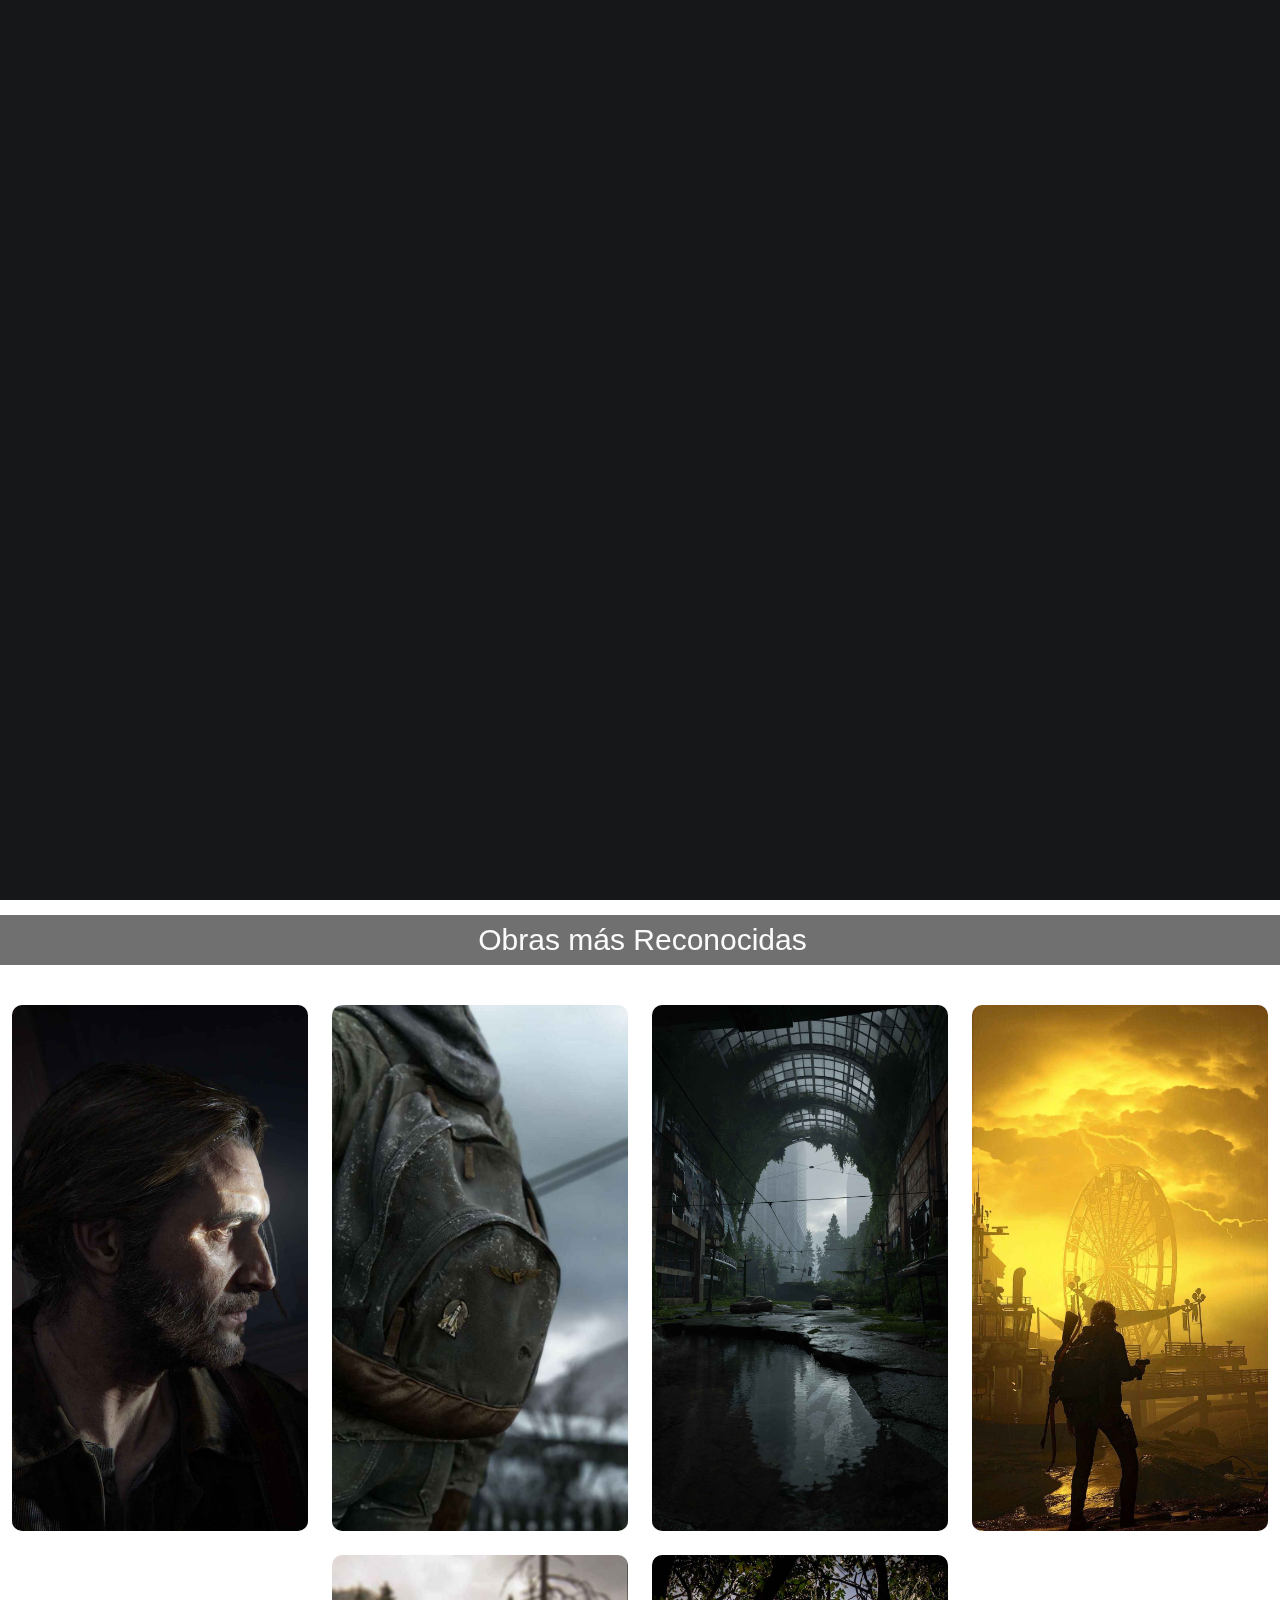
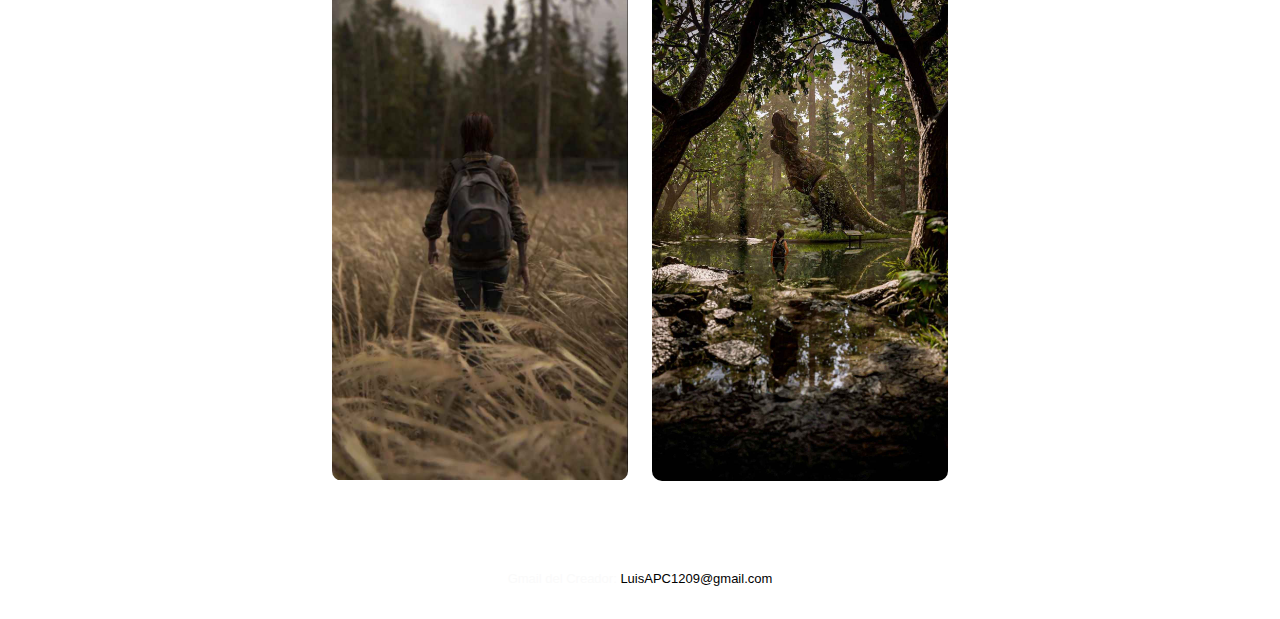
==== commit 32047c71: "imgggg" ====
--- a/index.html
+++ b/index.html
@@ -128,9 +128,9 @@
 
         <div class="col-xl-3 col-lg-4 col-md-6">
           <div class="gallery-item h-100">
-            <img src="img/fotos/animal.png" class="img-fluid" alt="">
-            <div class="gallery-links d-flex align-items-center justify-content-center">
-              <a href="img/fotos/animal.png" title="Animales" class="glightbox preview-link"><h2>Animales</h2></a>
+            <img src="img/fotos/animal.jpg" class="img-fluid" alt="">
+            <div class="gallery-links d-flex align-items-center justify-content-center">
+              <a href="img/fotos/animal.jpg" title="Animales" class="glightbox preview-link"><h2>Animales</h2></a>
               <a href="gallery-single.html" class="details-link"><i class="bi bi-link-45deg"></i></a>
             </div>
           </div>
@@ -161,9 +161,9 @@
 
         <div class="col-xl-3 col-lg-4 col-md-6">
           <div class="gallery-item h-100">
-            <img src="img/fotos/2.png" class="img-fluid" alt="">
-            <div class="gallery-links d-flex align-items-center justify-content-center">
-              <a href="img/fotos/2.png" title="Países" class="glightbox preview-link"><h2>Países</h2></a>
+            <img src="img/fotos/2.jpg" class="img-fluid" alt="">
+            <div class="gallery-links d-flex align-items-center justify-content-center">
+              <a href="img/fotos/2.jpg" title="Países" class="glightbox preview-link"><h2>Países</h2></a>
               <a href="gallery-single.html" class="details-link"><i class="bi bi-link-45deg"></i></a>
             </div>
           </div>
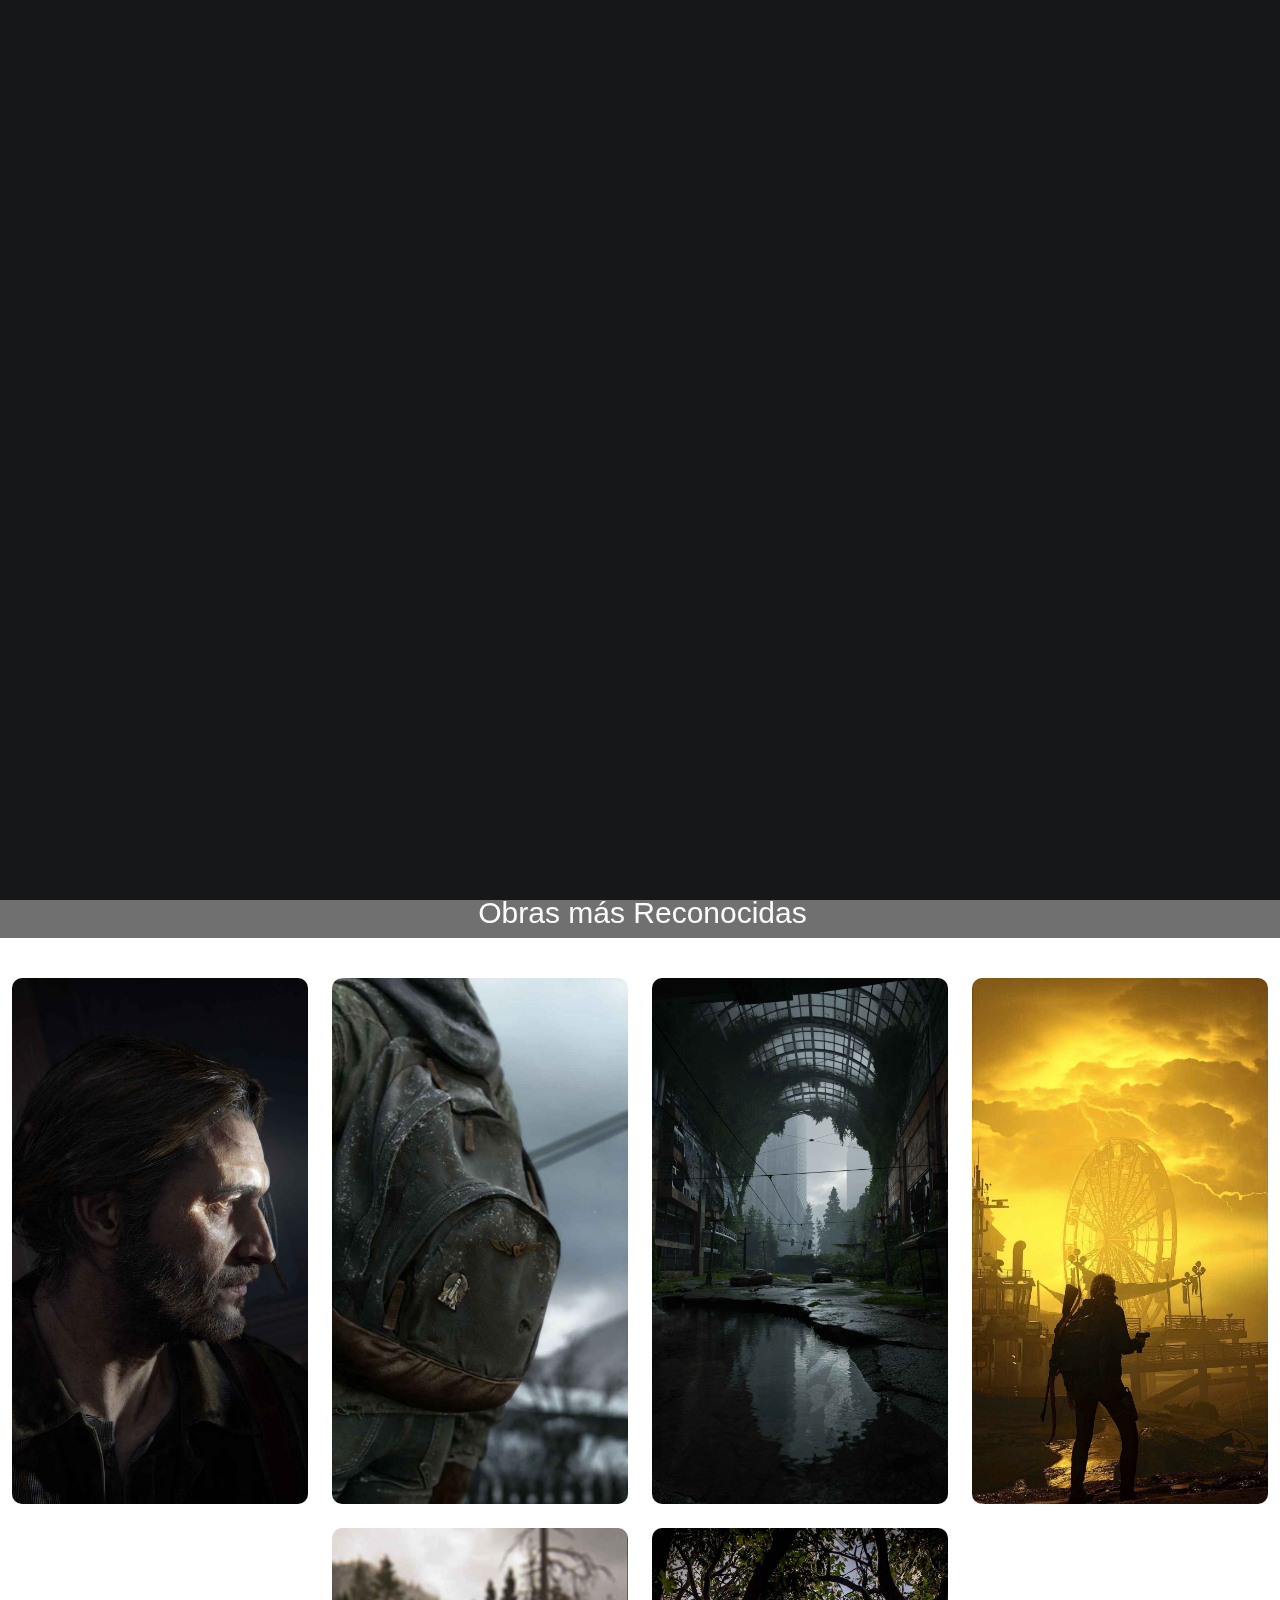
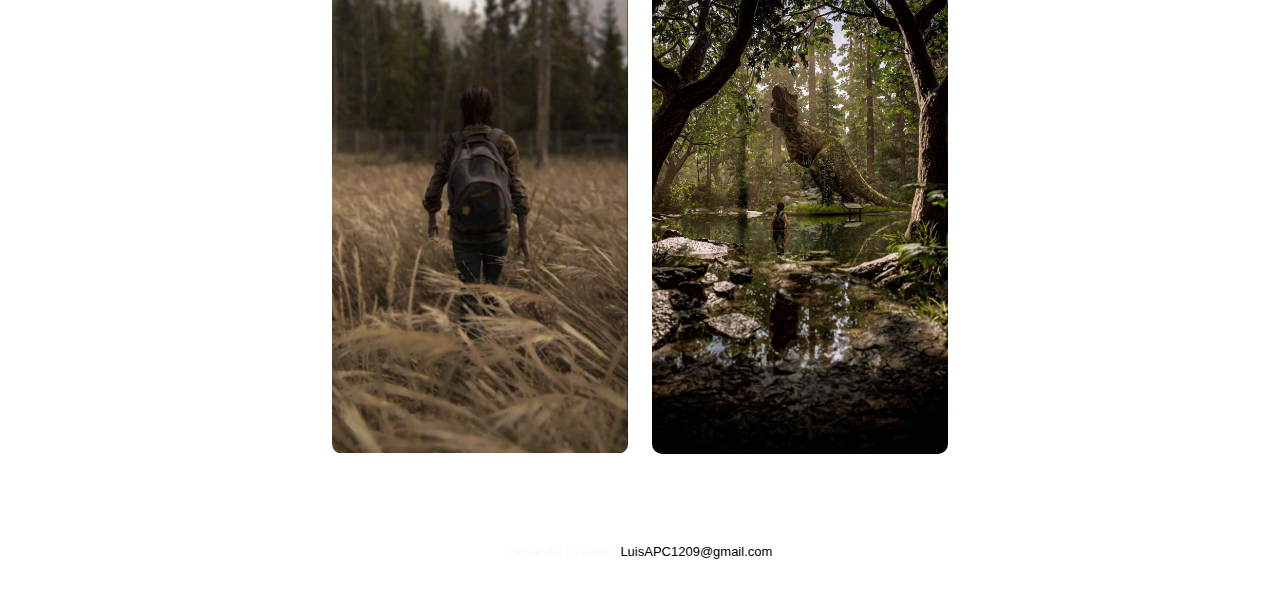
==== commit d72387b5: "cambios" ====
--- a/index.html
+++ b/index.html
@@ -124,7 +124,7 @@
           </div>
         </div>
         <!-- End Gallery Item -->
-
+ 
 
         <div class="col-xl-3 col-lg-4 col-md-6">
           <div class="gallery-item h-100">
@@ -139,9 +139,9 @@
 
         <div class="col-xl-3 col-lg-4 col-md-6">
           <div class="gallery-item h-100">
-            <img src="img/fotos/deporte.jpg" class="img-fluid" alt="">
-            <div class="gallery-links d-flex align-items-center justify-content-center">
-              <a href="img/fotos/deporte.jpg" title="Deportes" class="glightbox preview-link"><h2>Deportes</h2></a>
+            <img src="img/fotos/27.jpg" class="img-fluid" alt="">
+            <div class="gallery-links d-flex align-items-center justify-content-center">
+              <a href="img/fotos/27.jpg" title="Transporte" class="glightbox preview-link"><h2>Transporte</h2></a>
               <a href="gallery-single.html" class="details-link"><i class="bi bi-link-45deg"></i></a>
             </div>
           </div>
--- a/assets/css/main.css
+++ b/assets/css/main.css
@@ -656,11 +656,13 @@
   margin-top: 80px;
 }
 
+
+
 .testimonials .testimonial-item {
   box-sizing: content-box;
   padding: 30px;
   margin: 40px 30px;
-  background: var(--color-secondary);
+  background: #161718;
   min-height: 320px;
   display: flex;
   flex-direction: column;
@@ -700,6 +702,7 @@
 .testimonials .testimonial-item p {
   font-style: italic;
   margin: 0 auto 15px auto;
+
 }
 
 .testimonials .swiper-pagination {
@@ -746,8 +749,6 @@
 /*--------------------------------------------------------------
 # Pricing Section
 --------------------------------------------------------------*/
-
-
 
 .gallery {
   margin-top: 40px;
@@ -868,6 +869,13 @@
   }
 }
 
+.gallery-single .portfolio-info{
+  background: #000000d2;
+  padding: 20px;
+  margin: 10px;
+  border-radius: 1%;
+}
+
 .gallery-single .portfolio-info h3 {
   font-size: 22px;
   font-weight: 700;
@@ -903,7 +911,7 @@
 .gallery-single .portfolio-info ul strong {
   text-transform: uppercase;
   font-weight: 400;
-  color: #6b7075;
+  color: #fff;
   font-size: 14px;
 }
 
@@ -914,6 +922,11 @@
   border-radius: 50px;
   transition: 0.3s;
 }
+
+.a-info{
+color: #fff;
+}
+
 
 .gallery-single .portfolio-info .btn-visit:hover {
   background: #2cbc85;
@@ -929,6 +942,7 @@
 
 .gallery-single .portfolio-description p {
   padding: 0;
+  
 }
 
 .gallery-single .portfolio-description .testimonial-item {
@@ -942,7 +956,7 @@
 .gallery-single .portfolio-description .testimonial-item .testimonial-img {
   width: 90px;
   border-radius: 50px;
-  border: 6px solid #2e3133;
+  border: 6px solid #2e313349;
   float: left;
   margin: 0 10px 0 0;
 }
@@ -985,6 +999,12 @@
   font-style: italic;
   margin: 0 0 15px 0 0 0;
   padding: 0;
+}
+
+
+.portfolio-description p{
+  background: #161718;
+  
 }
 
 /*--------------------------------------------------------------
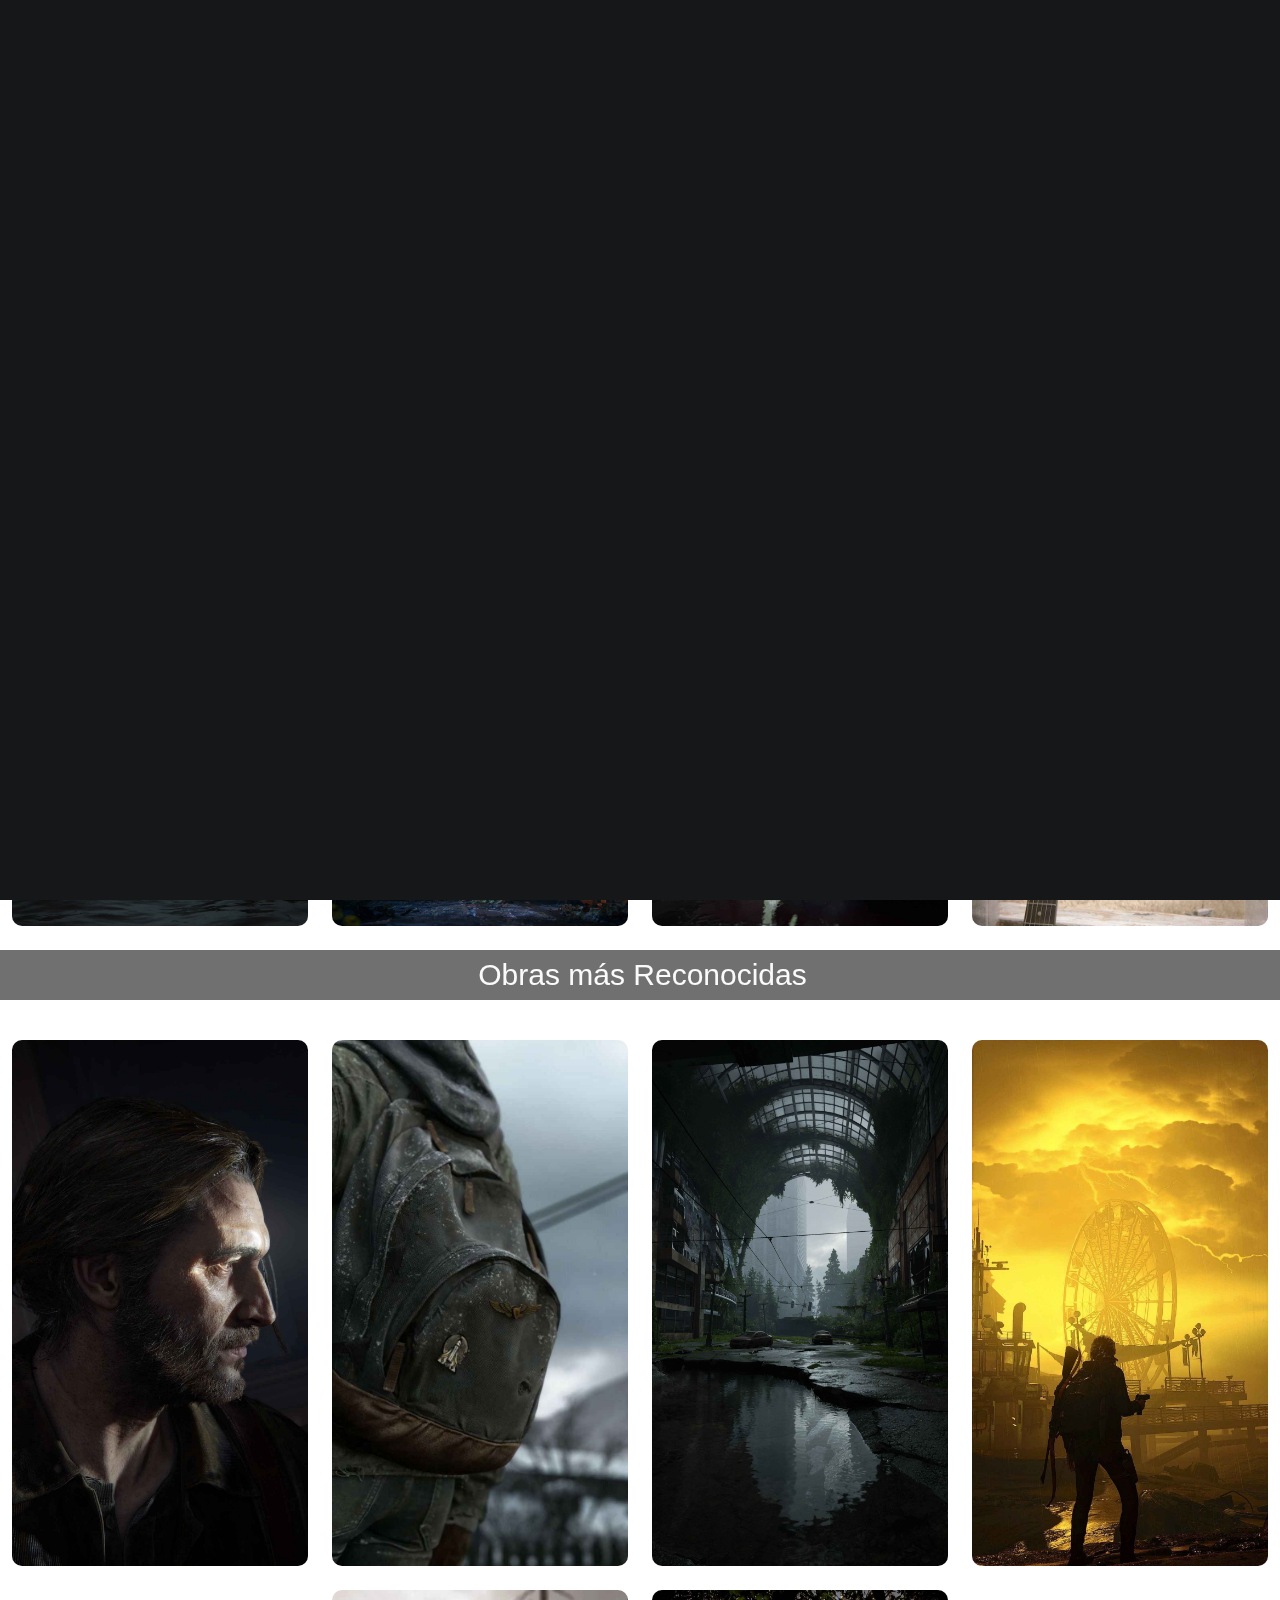
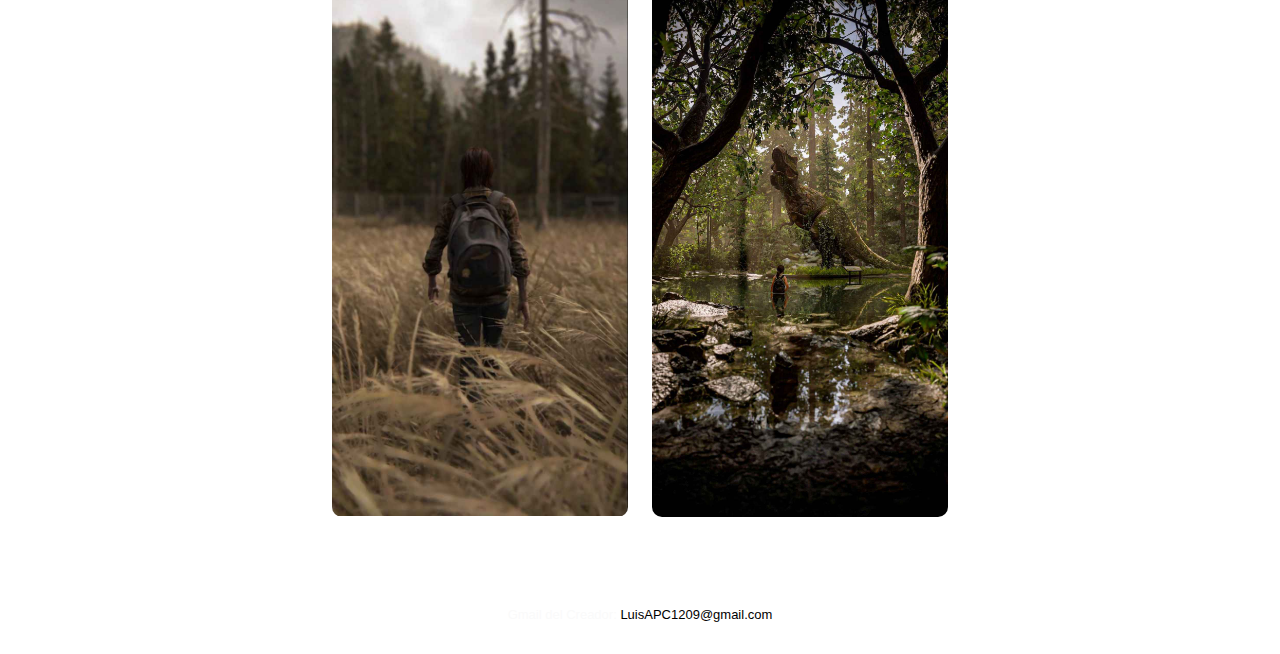
==== commit a4f2628c: "moviles" ====
--- a/index.html
+++ b/index.html
@@ -81,7 +81,9 @@
   <!-- End Hero Section -->
   <br>
   <div class="block-link">
-    Galería
+    <h2>Galería</h2>
+   
+    <p>para moviles, presionar cada imagen</p> 
   </div>
 
 
--- a/assets/css/main.css
+++ b/assets/css/main.css
@@ -621,10 +621,18 @@
 /*--------------------------------------------------------------
 # About Section
 --------------------------------------------------------------*/
+.about .content{
+  background: #161718;
+  padding: 20px;
+overflow: hidden;
+}
+
 .about .content h2 {
   font-weight: 700;
   font-size: 24px;
-  color: var(--color-primary);
+  color: white;
+  background: #27a776;
+  padding: 10px;
 }
 
 .about .content ul {
@@ -1130,7 +1138,7 @@
   font-size: 20px;
   font-weight: 600;
   margin-bottom: 5px;
-  color: rgba(255, 255, 255, 0.5);
+  color: white;
 }
 
 .contact .info-item p {
@@ -1323,7 +1331,14 @@
 margin: 0px 0% 4px 0px;
 padding-left: 5px;
 display: flex;
+align-items: center;
 justify-content: center;
+flex-direction: column;
+ }
+
+ .block-link p{
+  font-size: 15px;
+  
  }
 
 /*--------------------------------------------------------------
